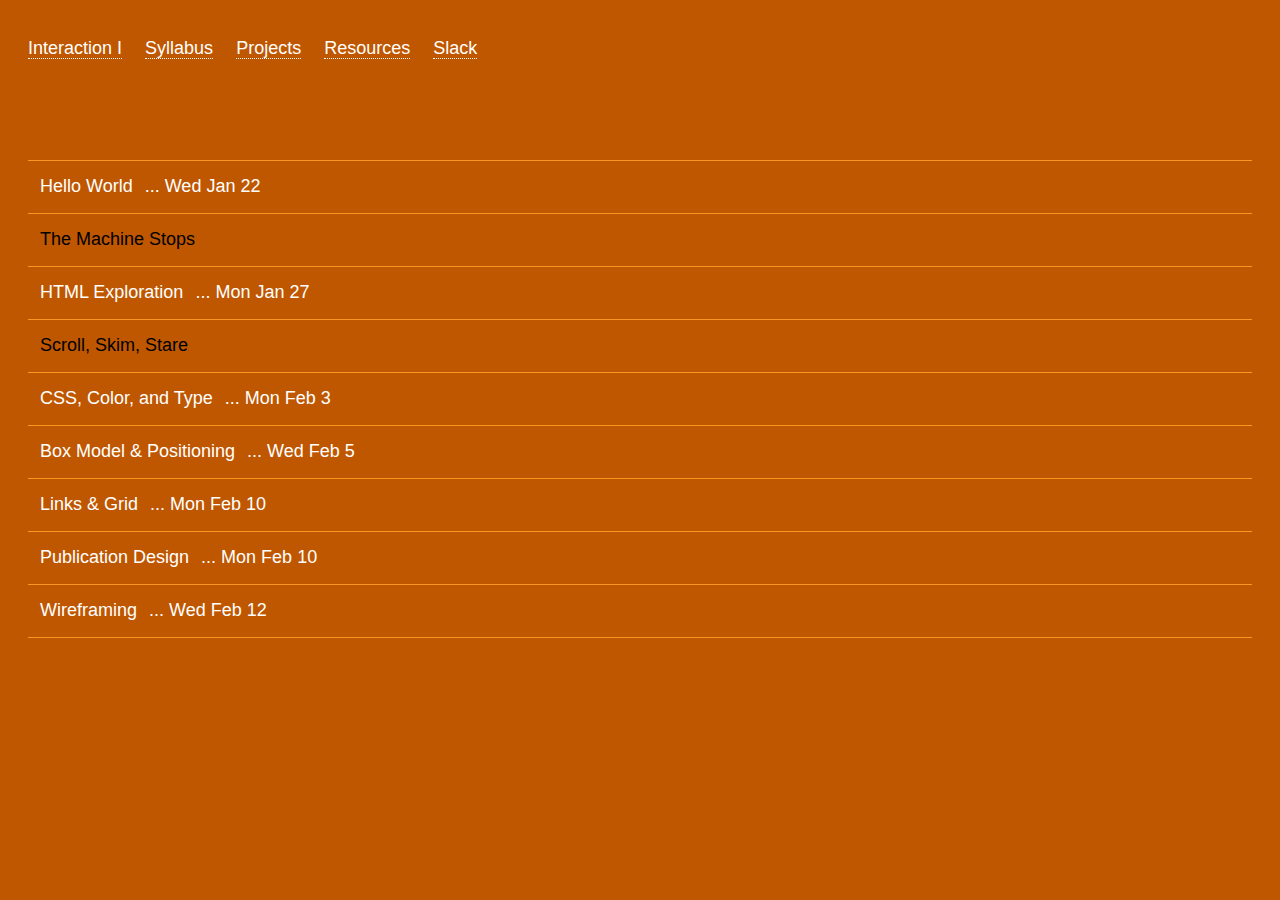
==== project.html @ e5c83b80 "Update project.html" ====
<!DOCTYPE html>
<html lang="en" markdown="1">
<head>

  <meta charset="utf-8" />
  <link rel="shortcut icon" type="image/png" href="/assets/images/favicon.ico">
  <meta name="viewport" content="width=device-width,initial-scale=1.0">

  <title>Interaction 1 | SDCT</title>
  <meta name="description" content="class site for interactive 1, spring 2020">
  <meta name="keywords" content="">

  <link rel="stylesheet" href="css/styles.css">
  <link href="https://fonts.googleapis.com/css?family=Space+Mono" rel="stylesheet">

</head>
<body class="Sunday">
<nav id="top">

  <ul>
    <li><a class="home-link" href="index.html">Interaction I</a></li>
        <li >
              <a href="syllabus.html">Syllabus</a>
          </li>
        <li >
              <a href="project.html">Projects</a>
          </li>
        <li >
              <a href="resources.html">Resources</a>
          </li>
        <li >
              <a href="http://sdctinteraction01.slack.com">Slack</a>
          </li>
  </ul>

</nav>
<div class="container">


        
<ul class="calendar">

<!--ASSIGNMENT 01-->

<li class="calendar-row">
<div class="title">
Hello World<span class="days"> ... Wed Jan 22</span>
</div>
<div class="body">
<h4>Create a Hello World HTML page and upload it to the server.</h4>
<p>Folder&amp;File<br><span class="project-code">exercises/hello/index.html</span></p>
<p>Assigned<br><span class="project-code">Jan 22</span></p>
<p>Due<br><span class="project-code">In Class</span></p>

<ul>
<li><a href="https://code.visualstudio.com/Download" target="_blank">Download Visual Studio Code</a></li>
    <li><a href="https://cyberduck.io/" target="_blank">Download CyberDuck</a></li>
   </ul><br> 

<div class="students">
<ul>

<li class="student"><a target="_blank" href="http://01.walkerteach.me/exercises/hello/index.html">Isabella</a></li>
<li class="student"><a target="_blank" href="http://02.walkerteach.me/exercises/hello/index.html">Alejandra</a></li>
<li class="student"><a target="_blank" href="http://04.walkerteach.me/exercises/hello/index.html">Arabelle</a></li>
<li class="student"><a target="_blank" href="http://05.walkerteach.me/exercises/hello/index.html">Sara</a></li>
<li class="student"><a target="_blank" href="http://06.walkerteach.me/exercises/hello/index.html">Mary</a></li>
<li class="student"><a target="_blank" href="http://07.walkerteach.me/exercises/hello/index.html">Caroline B.</a></li>
<li class="student"><a target="_blank" href="http://08.walkerteach.me/exercises/hello/index.html">Jason</a></li>
<li class="student"><a target="_blank" href="http://09.walkerteach.me/exercises/hello/index.html">Max</a></li>
<li class="student"><a target="_blank" href="http://10.walkerteach.me/exercises/hello/index.html">Zuzanna</a></li>
<li class="student"><a target="_blank" href="http://12.walkerteach.me/exercises/hello/index.html">Meredith</a></li>
<li class="student"><a target="_blank" href="http://13.walkerteach.me/exercises/hello/index.html">Isabel</a></li>
<li class="student"><a target="_blank" href="http://14.walkerteach.me/exercises/hello/index.html">Anna</a></li>
<li class="student"><a target="_blank" href="http://15.walkerteach.me/exercises/hello/index.html">Grace</a></li>
<li class="student"><a target="_blank" href="http://16.walkerteach.me/exercises/hello/index.html">Cassie</a></li>
<li class="student"><a target="_blank" href="http://17.walkerteach.me/exercises/hello/index.html">Jennifer</a></li>
<li class="student"><a target="_blank" href="http://18.walkerteach.me/exercises/hello/index.html">Laura</a></li>
<li class="student"><a target="_blank" href="http://19.walkerteach.me/exercises/hello/index.html">Julia</a></li>
<li class="student"><a target="_blank" href="http://20.walkerteach.me/exercises/hello/index.html">Vanessa</a></li>
<li class="student"><a target="_blank" href="http://21.walkerteach.me/exercises/hello/index.html">Stevie</a></li>
<li class="student"><a target="_blank" href="http://22.walkerteach.me/exercises/hello/index.html">V</a></li>
<li class="student"><a target="_blank" href="http://23.walkerteach.me/exercises/hello/index.html">Claire</a></li>
<li class="student"><a target="_blank" href="http://24.walkerteach.me/exercises/hello/index.html">Ammar</a></li>
<li class="student"><a target="_blank" href="http://25.walkerteach.me/exercises/hello/index.html">Jack</a></li>
<li class="student"><a target="_blank" href="http://26.walkerteach.me/exercises/hello/index.html">Steven</a></li>
<li class="student"><a target="_blank" href="http://27.walkerteach.me/exercises/hello/index.html">Alyssa</a></li>
<li class="student"><a target="_blank" href="http://28.walkerteach.me/exercises/hello/index.html">Olyvia</a></li>
<li class="student"><a target="_blank" href="http://29.walkerteach.me/exercises/hello/index.html">Caroline M.</a></li>
\<li class="student"><a target="_blank" href="http://31.walkerteach.me/exercises/hello/index.html">Katherine</a></li>
<li class="student"><a target="_blank" href="http://32.walkerteach.me/exercises/hello/index.html">Ricardo</a></li>
<li class="student"><a target="_blank" href="http://33.walkerteach.me/exercises/hello/index.html">Parker</a></li>
<li class="student"><a target="_blank" href="http://34.walkerteach.me/exercises/hello/index.html">Ryan</a></li>
<li class="student"><a target="_blank" href="http://35.walkerteach.me/exercises/hello/index.html">Ellen</a></li>
<li class="student"><a target="_blank" href="http://36.walkerteach.me/exercises/hello/index.html">Valeria</a></li>
<li class="student"><a target="_blank" href="http://37.walkerteach.me/exercises/hello/index.html">Emma</a></li>
<li class="student"><a target="_blank" href="http://38.walkerteach.me/exercises/hello/index.html">Elianna</a></li>
<li class="student"><a target="_blank" href="http://39.walkerteach.me/exercises/hello/index.html">Daniel</a></li>
<li class="student"><a target="_blank" href="http://40.walkerteach.me/exercises/hello/index.html">Gia</a></li>
<li class="student"><a target="_blank" href="http://41.walkerteach.me/exercises/hello/index.html">Nicole</a></li>
<li class="student"><a target="_blank" href="http://42.walkerteach.me/exercises/hello/index.html">Sumin</a></li>
<li class="student"><a target="_blank" href="http://43.walkerteach.me/exercises/hello/index.html">Jacob</a></li>
<li class="student"><a target="_blank" href="http://44.walkerteach.me/exercises/hello/index.html">Stephanie</a></li>
<li class="student"><a target="_blank" href="http://45.walkerteach.me/exercises/hello/index.html">Doris</a></li>
<li class="student"><a target="_blank" href="http://46.walkerteach.me/exercises/hello/index.html">Evelyn</a></li>
<li class="student"><a target="_blank" href="http://47.walkerteach.me/exercises/hello/index.html">Natalie</a></li>
<li class="student"><a target="_blank" href="http://48.walkerteach.me/exercises/hello/index.html">Celeste</a></li>
<li class="student"><a target="_blank" href="http://49.walkerteach.me/exercises/hello/index.html">Yixuan</a></li>

</ul>
</div></li></li>


<!--READING-->

<li class="calendar-row">
<div class="title">
<span class="week">The Machine Stops</span>
</div>
<div class="body">
<h4>We will discuss readings during the 1st half of class. You should consider questions that act as prompts for in-class discussion and post them to <a href="http://sdctinteraction01.slack.com" target="_blank">Slack</a> under the appropriate channel. The questions should not be directed to the instructor, instead for your fellow classmates. You must come to class prepared to discuss the texts and your participation will be noted.</h4>
<p>Assigned<br><span class="project-code">Jan 22</span></p>
<p>Due<br><span class="project-code">Jan 27</span></p>

<ul>
<li><a href="http://walkerteach.me/s20interaction01/resources/themachinestops.pdf" target="_blank">
E.M. Forster, The Machine Stops</a></li>
</ul>


<!--ASSIGNMENT 02-->

<li class="calendar-row">
  <div class="title">
  HTML Exploration<span class="days"> ... Mon Jan 27</span>
  </div>
  <div class="body">
    <h4>To expand upon the in-class exercise, you will create a structured HTML document displaying the text from The Machine Stops. Consider the tone and pace of the story as you express it through HTML only. Feel free to utilize any HTML element as well as hyperlinks to communicate your idea.</h4>
    <h4>You only need to copy the first 4 pages of text for this exercise.</h4>
    <p>Folder&amp;File<br><span class="project-code">exercises/htmlmarkup/index.html</span></p>
    <p>Assigned<br><span class="project-code">Jan 27</span></p>
    <p>Due<br><span class="project-code">Feb 3</span></p>
  
  <ul>
  <li><a href="https://www.w3schools.com/html/default.asp" target="_blank">W3 School: HTML</a></li>
  <li><a href="https://brutalistwebsites.com/" target="_blank">Brutalist Websites</a></li>
  <li><a href="https://www.typewolf.com/" target="_blank">Type Wolf</a></li>
      <li><a href="https://www.linedandunlined.com/archive/default-systems-in-graphic-design" target="_blank">Default Design</a></li>
     </ul><br> 
  
  <div class="students">
  <ul>
  
    <li class="student"><a target="_blank" href="http://01.walkerteach.me/exercises/htmlmarkup/index.html">Isabella</a></li>
    <li class="student"><a target="_blank" href="http://02.walkerteach.me/exercises/htmlmarkup/index.html">Alejandra</a></li>
    <li class="student"><a target="_blank" href="http://04.walkerteach.me/exercises/htmlmarkup/index.html">Arabelle</a></li>
    <li class="student"><a target="_blank" href="http://05.walkerteach.me/exercises/htmlmarkup/index.html">Sara</a></li>
    <li class="student"><a target="_blank" href="http://06.walkerteach.me/exercises/htmlmarkup/index.html">Mary</a></li>
    <li class="student"><a target="_blank" href="http://07.walkerteach.me/exercises/htmlmarkup/index.html">Caroline B.</a></li>
    <li class="student"><a target="_blank" href="http://08.walkerteach.me/exercises/htmlmarkup/index.html">Jason</a></li>
    <li class="student"><a target="_blank" href="http://09.walkerteach.me/exercises/htmlmarkup/index.html">Max</a></li>
    <li class="student"><a target="_blank" href="http://10.walkerteach.me/exercises/htmlmarkup/index.html">Zuzanna</a></li>
    <li class="student"><a target="_blank" href="http://12.walkerteach.me/exercises/htmlmarkup/index.html">Meredith</a></li>
    <li class="student"><a target="_blank" href="http://13.walkerteach.me/exercises/htmlmarkup/index.html">Isabel</a></li>
    <li class="student"><a target="_blank" href="http://14.walkerteach.me/exercises/htmlmarkup/index.html">Anna</a></li>
    <li class="student"><a target="_blank" href="http://15.walkerteach.me/exercises/htmlmarkup/index.html">Grace</a></li>
    <li class="student"><a target="_blank" href="http://16.walkerteach.me/exercises/htmlmarkup/index.html">Cassie</a></li>
    <li class="student"><a target="_blank" href="http://17.walkerteach.me/exercises/htmlmarkup/index.html">Jennifer</a></li>
    <li class="student"><a target="_blank" href="http://18.walkerteach.me/exercises/htmlmarkup/index.html">Laura</a></li>
    <li class="student"><a target="_blank" href="http://19.walkerteach.me/exercises/htmlmarkup/index.html">Julia</a></li>
    <li class="student"><a target="_blank" href="http://20.walkerteach.me/exercises/htmlmarkup/index.html">Vanessa</a></li>
    <li class="student"><a target="_blank" href="http://21.walkerteach.me/exercises/htmlmarkup/index.html">Stevie</a></li>
    <li class="student"><a target="_blank" href="http://22.walkerteach.me/exercises/htmlmarkup/index.html">V</a></li>
    <li class="student"><a target="_blank" href="http://23.walkerteach.me/exercises/htmlmarkup/index.html">Claire</a></li>
    <li class="student"><a target="_blank" href="http://24.walkerteach.me/exercises/htmlmarkup/index.html">Ammar</a></li>
    <li class="student"><a target="_blank" href="http://25.walkerteach.me/exercises/htmlmarkup/index.html">Jack</a></li>
    <li class="student"><a target="_blank" href="http://26.walkerteach.me/exercises/htmlmarkup/index.html">Steven</a></li>
    <li class="student"><a target="_blank" href="http://27.walkerteach.me/exercises/htmlmarkup/index.html">Alyssa</a></li>
    <li class="student"><a target="_blank" href="http://28.walkerteach.me/exercises/htmlmarkup/index.html">Olyvia</a></li>
    <li class="student"><a target="_blank" href="http://29.walkerteach.me/exercises/htmlmarkup/index.html">Caroline M.</a></li>
    <li class="student"><a target="_blank" href="http://31.walkerteach.me/exercises/htmlmarkup/index.html">Katherine</a></li>
    <li class="student"><a target="_blank" href="http://32.walkerteach.me/exercises/htmlmarkup/index.html">Ricardo</a></li>
    <li class="student"><a target="_blank" href="http://33.walkerteach.me/exercises/htmlmarkup/index.html">Parker</a></li>
    <li class="student"><a target="_blank" href="http://34.walkerteach.me/exercises/htmlmarkup/index.html">Ryan</a></li>
    <li class="student"><a target="_blank" href="http://35.walkerteach.me/exercises/htmlmarkup/index.html">Ellen</a></li>
    <li class="student"><a target="_blank" href="http://36.walkerteach.me/exercises/htmlmarkup/index.html">Valeria</a></li>
    <li class="student"><a target="_blank" href="http://37.walkerteach.me/exercises/htmlmarkup/index.html">Emma</a></li>
    <li class="student"><a target="_blank" href="http://38.walkerteach.me/exercises/htmlmarkup/index.html">Elianna</a></li>
    <li class="student"><a target="_blank" href="http://39.walkerteach.me/exercises/htmlmarkup/index.html">Daniel</a></li>
    <li class="student"><a target="_blank" href="http://40.walkerteach.me/exercises/htmlmarkup/index.html">Gia</a></li>
    <li class="student"><a target="_blank" href="http://41.walkerteach.me/exercises/htmlmarkup/index.html">Nicole</a></li>
    <li class="student"><a target="_blank" href="http://42.walkerteach.me/exercises/htmlmarkup/index.html">Sumin</a></li>
    <li class="student"><a target="_blank" href="http://43.walkerteach.me/exercises/htmlmarkup/index.html">Jacob</a></li>
    <li class="student"><a target="_blank" href="http://44.walkerteach.me/exercises/htmlmarkup/index.html">Stephanie</a></li>
    <li class="student"><a target="_blank" href="http://45.walkerteach.me/exercises/htmlmarkup/index.html">Doris</a></li>
    <li class="student"><a target="_blank" href="http://46.walkerteach.me/exercises/htmlmarkup/index.html">Evelyn</a></li>
    <li class="student"><a target="_blank" href="http://47.walkerteach.me/exercises/htmlmarkup/index.html">Natalie</a></li>
    <li class="student"><a target="_blank" href="http://48.walkerteach.me/exercises/htmlmarkup/index.html">Celeste</a></li>
    <li class="student"><a target="_blank" href="http://49.walkerteach.me/exercises/htmlmarkup/index.html">Yixuan</a></li>
  
  </ul>
  </div></li></li>

 <!--READING-->

<li class="calendar-row">
  <div class="title">
  <span class="week">Scroll, Skim, Stare</span>
  </div>
  <div class="body">
  <h4>We will discuss readings during the 1st half of class. You should consider questions that act as prompts for in-class discussion and post them to <a href="http://sdctinteraction01.slack.com" target="_blank">Slack</a> under the appropriate channel. The questions should not be directed to the instructor, instead for your fellow classmates. You must come to class prepared to discuss the texts and your participation will be noted.</h4>
  <p>Assigned<br><span class="project-code">Feb 3</span></p>
  <p>Due<br><span class="project-code">Feb 5</span></p>
  
  <ul>
  <li><a href="http://www.thewhitereview.org/feature/scroll-skim-stare/" target="_blank">
  Scroll, Skim, Stare</a></li>
  </ul> 

<!--ASSIGNMENT 02-->

<li class="calendar-row">
  <div class="title">
  CSS, Color, and Type<span class="days"> ... Mon Feb 3</span>
  </div>
  <div class="body">
    <h4>HTML is the structure. CSS is the style.</h4>

    <p>In class, we will build upon the provided html document, linking an external CSS style sheet. In addition, we will discuss type and color on the web.</p>

    <h4><a href="resources/css.zip" target="_blank">Download this for class</a></h4>

    <p>Folder&amp;File<br><span class="project-code">practice/css/index.html</span></p>
    <p>Assigned<br><span class="project-code">Feb 3</span></p>
    <p>Due<br><span class="project-code">Feb 3</span></p>
  
  <ul>
  <li><a href="https://www.w3schools.com/css/" target="_blank">W3 School: CSS</a></li>
  <li><a href="https://www.w3schools.com/css/css3_colors.asp" target="_blank">W3 School: Color</a></li>
  <li><a href="https://htmlcolorcodes.com/" target="_blank">HTML Color Codes</a></li>
  <li><a href="https://fonts.google.com/" target="_blank">Google Fonts</a></li>
  <li><a href="https://ascii.cl/htmlcodes.htm" target="_blank">Character Codes</a></li>
  <li><a href="https://fontawesome.com/icons?d=gallery" target="_blank">Font Awesome</a></li>
  <li><a href="https://necolas.github.io/normalize.css/" target="_blank">Normalize</a></li>
     </ul><br> 
  
  </li>

<!--ASSIGNMENT 03-->

<li class="calendar-row">
  <div class="title">
  Box Model & Positioning<span class="days"> ... Wed Feb 5</span>
  </div>
  <div class="body">
    <h4>In class today, we will discuss different ways to approach positioning containers within CSS.</h4>

    <p>There are several options, and you should learn which one works best for your current needs.</p>

    <p>Folder&amp;File<br><span class="project-code">practice/boxmodel/index.html</span></p>
    <p>Assigned<br><span class="project-code">Feb 5</span></p>
    <p>Due<br><span class="project-code">Feb 5</span></p>
  
  <ul>
  <li><a href="https://www.w3schools.com/css/css_boxmodel.asp" target="_blank">W3 School: Box Model</a></li>
  <li><a href="https://www.w3schools.com/css/css_positioning.asp" target="_blank">W3 School: Positioning</a></li>
  <li><a href="http://learnlayout.com/position.html" target="_blank">Layout Tutorial</a></li>
  <li><a href="https://www.w3schools.com/css/css_float.asp" target="_blank">CSS: Float and Clear</a></li>
  <li><a href="https://www.w3schools.com/css/css3_flexbox.asp" target="_blank">W3 School: Flexbox</a></li>
  <li><a href="https://css-tricks.com/snippets/css/a-guide-to-flexbox/" target="_blank">Flex Box Tutorial</a></li>
  <li><a href="https://css-tricks.com/snippets/css/complete-guide-grid/" target="_blank">Grid Tutorial</a></li>
  <li><a href="https://flexboxfroggy.com/" target="_blank">Flexbox Froggy</a></li>
  <li><a href="http://cssgridgarden.com/" target="_blank">Grid Garden</a></li>
  <li><a href="https://css-tricks.com/quick-whats-the-difference-between-flexbox-and-grid/" target="_blank">Difference Between Flexbox and Grid</a></li>
     </ul><br> 
  
  </li>  

  <!--ASSIGNMENT 04-->

<li class="calendar-row">
  <div class="title">
  Links & Grid<span class="days"> ... Mon Feb 10</span>
  </div>
  <div class="body">
    <h4>In class today, we will continue our discussion of positioning.</p>

    <p>Folder&amp;File<br><span class="project-code">practice/grid/index.html</span></p>
    <p>Assigned<br><span class="project-code">Feb 10</span></p>
    <p>Due<br><span class="project-code">Feb 10</span></p>
  
  <ul>
  <li><a href="https://www.w3schools.com/css/css_link.asp" target="_blank">Styling Links</a></li>
  <li><a href="https://css-tricks.com/quick-whats-the-difference-between-flexbox-and-grid/" target="_blank">Difference Between Flexbox and Grid</a></li>
     </ul><br> 
  
  </li>  

  <!--ASSIGNMENT 05-->

<li class="calendar-row">
  <div class="title">
  Publication Design<span class="days"> ... Mon Feb 10</span>
  </div>
  <div class="body">
    <h4>Building upon code-focused tutorials, you will create a web page(s) for an essay titled <em>Spirit Surfing</em></h4>

    <p>Consider the content, making decisions about layout, structure, pacing, images, color, and typography. Utilize tools within HTML and CSS, such as Grid and Positioning to develop dynamic layouts. Take advantage of inherit functions of the web; display video, playing audo, hyerlinks that take you to completely different spaces, scrolling, etc.</p>

    <p>The essay starts on page 21 of the provided PDF *below*. Do not forget required content such as title, author, and the full-body of text.</p>

    <p>You will be graded on your concept, execution, and code.</p>

    <p>Folder&amp;File<br><span class="project-code">exercises/publication/index.html</span></p>
    <p>Assigned<br><span class="project-code">Feb 10</span></p>
    <p>Due<br><span class="project-code">Feb 24</span></p>
  
  <ul>
  <li><a href="http://walkerteach.me/s20interaction01/resources/Kevin_Bewersdorf_Spirit_Surfing_Link_Editions_2012.pdf" target="_blank">The Essay: Spirit Surfing, pg 21</a></li>
  <li><a href="http://walkerteach.me/s20interaction01/resources/spiritsurfing.txt" target="_blank">Text for Spirit Surfing</a></li>
     </ul><br> 
  
    <div class="students">
    <ul>
    
      <li class="student"><a target="_blank" href="http://01.walkerteach.me/exercises/publication/index.html">Isabella</a></li>
      <li class="student"><a target="_blank" href="http://02.walkerteach.me/exercises/publication/index.html">Alejandra</a></li>
      <li class="student"><a target="_blank" href="http://04.walkerteach.me/exercises/publication/index.html">Arabelle</a></li>
      <li class="student"><a target="_blank" href="http://05.walkerteach.me/exercises/publication/index.html">Sara</a></li>
      <li class="student"><a target="_blank" href="http://06.walkerteach.me/exercises/publication/index.html">Mary</a></li>
      <li class="student"><a target="_blank" href="http://07.walkerteach.me/exercises/publication/index.html">Caroline B.</a></li>
      <li class="student"><a target="_blank" href="http://08.walkerteach.me/exercises/publication/index.html">Jason</a></li>
      <li class="student"><a target="_blank" href="http://09.walkerteach.me/exercises/publication/index.html">Max</a></li>
      <li class="student"><a target="_blank" href="http://10.walkerteach.me/exercises/publication/index.html">Zuzanna</a></li>
      <li class="student"><a target="_blank" href="http://12.walkerteach.me/exercises/publication/index.html">Meredith</a></li>
      <li class="student"><a target="_blank" href="http://13.walkerteach.me/exercises/publication/index.html">Isabel</a></li>
      <li class="student"><a target="_blank" href="http://14.walkerteach.me/exercises/publication/index.html">Anna</a></li>
      <li class="student"><a target="_blank" href="http://15.walkerteach.me/exercises/publication/index.html">Grace</a></li>
      <li class="student"><a target="_blank" href="http://16.walkerteach.me/exercises/publication/index.html">Cassie</a></li>
      <li class="student"><a target="_blank" href="http://17.walkerteach.me/exercises/publication/index.html">Jennifer</a></li>
      <li class="student"><a target="_blank" href="http://18.walkerteach.me/exercises/publication/index.html">Laura</a></li>
      <li class="student"><a target="_blank" href="http://19.walkerteach.me/exercises/publication/index.html">Julia</a></li>
      <li class="student"><a target="_blank" href="http://20.walkerteach.me/exercises/publication/index.html">Vanessa</a></li>
      <li class="student"><a target="_blank" href="http://21.walkerteach.me/exercises/publication/index.html">Stevie</a></li>
      <li class="student"><a target="_blank" href="http://22.walkerteach.me/exercises/publication/index.html">V</a></li>
      <li class="student"><a target="_blank" href="http://23.walkerteach.me/exercises/publication/index.html">Claire</a></li>
      <li class="student"><a target="_blank" href="http://24.walkerteach.me/exercises/publication/index.html">Ammar</a></li>
      <li class="student"><a target="_blank" href="http://25.walkerteach.me/exercises/publication/index.html">Jack</a></li>
      <li class="student"><a target="_blank" href="http://26.walkerteach.me/exercises/publication/index.html">Steven</a></li>
      <li class="student"><a target="_blank" href="http://27.walkerteach.me/exercises/publication/index.html">Alyssa</a></li>
      <li class="student"><a target="_blank" href="http://28.walkerteach.me/exercises/publication/index.html">Olyvia</a></li>
      <li class="student"><a target="_blank" href="http://29.walkerteach.me/exercises/publication/index.html">Caroline M.</a></li>
      <li class="student"><a target="_blank" href="http://31.walkerteach.me/exercises/publication/index.html">Katherine</a></li>
      <li class="student"><a target="_blank" href="http://32.walkerteach.me/exercises/publication/index.html">Ricardo</a></li>
      <li class="student"><a target="_blank" href="http://33.walkerteach.me/exercises/publication/index.html">Parker</a></li>
      <li class="student"><a target="_blank" href="http://34.walkerteach.me/exercises/publication/index.html">Ryan</a></li>
      <li class="student"><a target="_blank" href="http://35.walkerteach.me/exercises/publication/index.html">Ellen</a></li>
      <li class="student"><a target="_blank" href="http://36.walkerteach.me/exercises/publication/index.html">Valeria</a></li>
      <li class="student"><a target="_blank" href="http://37.walkerteach.me/exercises/publication/index.html">Emma</a></li>
      <li class="student"><a target="_blank" href="http://38.walkerteach.me/exercises/publication/index.html">Elianna</a></li>
      <li class="student"><a target="_blank" href="http://39.walkerteach.me/exercises/publication/index.html">Daniel</a></li>
      <li class="student"><a target="_blank" href="http://40.walkerteach.me/exercises/publication/index.html">Gia</a></li>
      <li class="student"><a target="_blank" href="http://41.walkerteach.me/exercises/publication/index.html">Nicole</a></li>
      <li class="student"><a target="_blank" href="http://42.walkerteach.me/exercises/publication/index.html">Sumin</a></li>
      <li class="student"><a target="_blank" href="http://43.walkerteach.me/exercises/publication/index.html">Jacob</a></li>
      <li class="student"><a target="_blank" href="http://44.walkerteach.me/exercises/publication/index.html">Stephanie</a></li>
      <li class="student"><a target="_blank" href="http://45.walkerteach.me/exercises/publication/index.html">Doris</a></li>
      <li class="student"><a target="_blank" href="http://46.walkerteach.me/exercises/publication/index.html">Evelyn</a></li>
      <li class="student"><a target="_blank" href="http://47.walkerteach.me/exercises/publication/index.html">Natalie</a></li>
      <li class="student"><a target="_blank" href="http://48.walkerteach.me/exercises/publication/index.html">Celeste</a></li>
      <li class="student"><a target="_blank" href="http://49.walkerteach.me/exercises/publication/index.html">Yixuan</a></li>
    
    </ul>
    </div></li></li>

 <!--ASSIGNMENT 04-->

 <li class="calendar-row">
  <div class="title">
  Wireframing<span class="days"> ... Wed Feb 12</span>
  </div>
  <div class="body">
    <h4>In class today, we will discuss wireframing. Below are some resources to learn more, as well as a number of websites to serve as inspiraton for your ongoing project.</h4>

    <p><a href="https://www.figma.com/">FIGMA</a></p>
    <p><a href="https://www.invisionapp.com/">Invision</a></p>
    <p><a href="https://www.sketch.com/">Sketch</a></p>

    <p>Assigned<br><span class="project-code">Feb 12</span></p>
    <p>Due<br><span class="project-code">In Class</span></p>
  
  <ul>
    <li><a href="https://www.invisionapp.com/inside-design/common-ux-misconceptions/" target="_blank">Common UX Misconceptions</a></li>
    <li><a href="https://www.invisionapp.com/inside-design/how-to-wireframe/" target="_blank">How to Wireframe</a></li>
    <li><a href="http://fraukeschnoor.de/" target="_blank">Frauke Schnoor</a></li>
  <li><a href="https://amazondating.co/" target="_blank">Amazon Dating</a></li>
  <li><a href="https://www.fromanchovy.com/" target="_blank">From Anchovy</a></li>
  <li><a href="http://fraukeschnoor.de/" target="_blank">Frauke Schnoor</a></li>
  <li><a href="http://sasha-ng.com/" target="_blank">Sascha Ng</a></li>
  <li><a href="https://nickytes.la/" target="_blank">Nicky Tes</a></li>
  <li><a href="https://www.sternberg-press.com/" target="_blank">Sternberg Press</a></li>
  <li><a href="https://haegeman-temmerman.be/" target="_blank">Haegeman Temmerman</a></li>
  <li><a href="https://www.anguschiang.com/" target="_blank">Angus Chiang</a></li>
  <li><a href="https://n-o-o-n.co.uk/" target="_blank">Noon Magazine</a></li>
  <li><a href="http://garret.fi/" target="_blank">Garrett Publications</a></li>
  <li><a href="http://gregroque.com/#/home" target="_blank">Greg Roque</a></li>
  <li><a href="https://readyjudy.com/" target="_blank">Ready Judy</a></li>
  <li><a href="https://besthorrorscenes.com/" target="_blank">Best Horror Scenes</a></li>
  <li><a href="https://lookbook.wtf/" target="_blank">Look Book</a></li>
  <li><a href="http://www.glumagazine.com/" target="_blank">Glu Magazine</a></li>
  <li><a href="https://robindeniro.com/" target="_blank">Robin DeNiro</a></li>
  <li><a href="http://yhsong.com/" target="_blank">Yehwan Song</a></li>





     </ul><br> 
  
  </li>      

</div>
<script src="https://ajax.googleapis.com/ajax/libs/jquery/2.1.3/jquery.min.js"></script><script src="js/bouncer.js"></script><script src="http://www.walkerteach.me/s19interaction01/js/script.js"></script>
</body>
</html>
---- css/styles.css ----
/* BASE
--------------------------------------------------------- */

/* fonts */

@font-face {
    font-family: 'Dia';
    src:url("../fonts/DiaRegular.woff");
    font-style: normal;
    font-weight: normal;
}


html, body {
  height: 100%;
}

body {
  margin: 0;
  background: #fff;
  font-family: 'Dia', Helvetica, Arial, Sans-Serif;
  font-size: 18px;
  line-height: 1.4;
}

body.Sunday, body.Sunday .item {
  background: #bf5700;
  color: #fff;
}

body.Sunday a {
  color: #fff;
  border-bottom: 1px dotted #fff;
}

h1, h2, h3, h4, h5, h6 {
  font-size: 1em;
  font-weight: normal;
}

a {
  text-decoration: none;
  color: #f8971f;
  color: #000;
  border-bottom: 1px dotted #000;

}

a:hover {
  color: #f8971f;
  border: none;
}

body.Sunday a:hover {
  color: #f8971f;
  border-bottom: none;
}

ul {
  padding: 0;
  margin: 0;
  list-style-type: none;
}

ol {
  padding: 0;
  padding-left: 1.25em;
}

img {
  max-width: 100%;
}

figure {
  margin: 0;
  margin-bottom: 2em;
}

section {
  margin-bottom: 2em;
}

.centered {
  text-align: center;
}

.underline {
  text-decoration: underline;
}

.clearer {
  float: none !important;
  clear: both;
}


/* OVERALL CONTAINERS AND COLUMNS
--------------------------------------------------------- */


.container {
  margin: 28px;
  overflow: auto;
}

.container a,
footer a {
  /*text-decoration: underline;*/
}

.container a:hover,
footer a:hover {
    text-decoration: none;
}

.columns {
  margin-top: 2em;
}

.column {
  display: inline-block;
  vertical-align: top;
}

.columns-1 .column {
  width: 100%;
}

.columns-2 .column {
  width: 50%;
}

.columns-3 .column {
  width: 33.33%;
}

.columns-4 .column {
  width: 25%;
}

.columns-5 .column {
  width: 20%;
}


/* TYPOGRAPHY
--------------------------------------------------------- */

.regular,
.caption, figcaption,
.text .notes,
.text blockquote,
.document,
#footnotes,
.sign-off {

}

.large,
.text {
  font-size: 26px;
  line-height: 1.4;
}

code,
nav,
.library,
.blog-row,
.blog-date,
.metadata,
ul.calendar .title,
footer .source,
#meta-bar,
.project-code,
.projects-start-end,
.sections-index {
  -webkit-font-smoothing: antialiased;
}

a.button {
  background: white;
  border-bottom: 1px solid white;
  /*padding: 16px 20px;*/
  display: inline-block;
  margin: 0.5em 0;
}

a.button:hover {
  background: white;
  border-bottom: 1px solid white;
}

.document ul li {
  list-style-type: disc;
  list-style-position: inside;
  text-indent: -1.4em;
  padding-left: 1em;
}



/* NAVIGATION
--------------------------------------------------------- */

nav {
  text-align: left;
  height: 80px;
  display: flex;
  align-items: left;
  justify-content: left;
  position: relative;
  padding-left: 25px;
}

nav li {
  display: inline-block;
  list-style-type: none;
  list-style-position: outside;
  margin-right: 12px;
  padding: 36px 3px;
  text-indent: 0;
}

nav a {
  text-decoration: none;
  color: #000;
}


nav li:hover a{
  color: #f8971f;
}

nav li.current a,
nav li.current:hover a{
  color: #f8971f;
  cursor: pointer;
  border: none;
}


.Sunday nav li.current a,
.Sunday nav li.current:hover a{
  color: #f8971f;
  cursor: pointer;
  border: none;
}

nav .home-link {
  /*display: block; */
}

nav .info-link {
  position: absolute;
  right: 16px;
  top: 20px;
  height: 12px;
  width: 12px;
  background: url('../images/info.svg') no-repeat;
  background-size: 12px 12px;
}



/* HOME
--------------------------------------------------------- */

.home .container {
}

#greeting.document {
  font-size: 26px;
  line-height: 1.2em;
  width: 100%;
  max-width: 100%;
  overflow: auto;
}

#greeting p{
  width: 320px;
  float: left;
  margin-right: 50px;
}



/* TEXTS DIRECTORY
--------------------------------------------------------- */

.library-row,
.blog-row {
  width: 100%;
  border-top: 1px solid #000;
  padding: 16px 12px 16px;
  white-space: nowrap;
  overflow: hidden;
}

a.library-item,
a.blog-post {
  border-bottom: none;
  color: #000;
  cursor: pointer;
  display: block;
  position: relative;
  text-indent: 16px;
  padding: 16px 0 16px;
  margin: -16px 0 -16px;
  transition: .1s background ease-out;
  -webkit-transition: .1s background ease-out;
  -moz-transition: .1s background ease-out;
  -o-transition: .1s background ease-out;
}

.library-row .class-item h2 {
  text-transform: uppercase;
}

.library-item h2,
.blog-post h2 {
  display: inline;
}

.library-item .year,
.blog-post .date {
  position: absolute;
  right: 32px;
  top: 16px;
}

.library-row:first-child,
.blog-row:first-child {
  border-top: 0;
}

.library-row:last-child,
.blog-row:last-child {
  border-bottom: 1px solid #000;
}

.metadata p {
  margin: 0;
}

.metadata .space {
  width: 100%;
  height: 1em;
}

.metadata {
  margin-bottom: 56px;
}

sup.footnote {
}

#footnotes {
  margin-top: 56px;
  max-width: 640px;
}

#footnotes li {
  margin-bottom: 1em;
}

.footnotereverse a,
.footnotereverse a:hover {
  background: none;
}

/* INDIVIDUAL TEXT
--------------------------------------------------------- */

a.top-link {
  display: block;
  position: relative;
  height: 52px;
  border-bottom: 1px solid black;
  line-height: 52px;
  padding-left: 28px;
  transition: .1s background ease-out;
  -webkit-transition: .1s background ease-out;
  -moz-transition: .1s background ease-out;
  -o-transition: .1s background ease-out;
}

figure {
  margin-bottom: 1em;
}

figure.right {
  float: right;
  margin-left: 1em;
}

figure.left {
  float: left;
  margin-right: 1em;
}

figure.small {
  max-width: 250px;
}

figure.medium {
  max-width: 400px;
}

figure.large {
  max-width: 700px;
}

.blog-post h1 {
  display: inline-block;
  margin-top: 0;
}

.text h1,
.text h2,
.text h3,
.text h4,
.text h5,
.text h6 {
  /*font-weight: bold;*/
}

.text .notes,
.text blockquote {
  max-width: 640px;
}

.metadata h1 {
  margin: 0;
}

.metadata .selected-image {
  max-width: 175px;
  margin-bottom: 1em;
}


/* INDIVIDUAL DOCUMENT
--------------------------------------------------------- */

.document {
  max-width: 740px;
  margin: 2em 0px;
}

.document h2,
.document h3,
.document h4,
.document h5,
.document h6 {
  /*font-weight: bold;*/
  margin-top: 2.5em;
  text-transform: uppercase;
}

.document ul li {
  list-style-type: circle;
  list-style: inside;
}

.document .metadata {
  margin-top: 56px;
}

#meta-bar {
  display: none;
}

#meta-bar .inside {
  padding: 17px 25px;
  width: calc(100% - 50px);
  text-align: left;
}

#meta-bar hr {
  margin: 112px 0 0;
}

#meta-bar.bottom {
  position: absolute;
  left: 0;
  right: 0;
  bottom: 0;
}

#meta-bar .back-to-top {
  display: none;
  padding: 17px;
  position: absolute;
  right: 10px;
}

.document h2:first-child {
  margin-top: 0;
}

.document hr {
  border: 0;
  border-top: 1px solid #000;
  margin: 84px 0;
}

/* PROJECTS
--------------------------------------------------------- */

/*.document ul.projects {
  margin: 2em 0;
}*/

.document ul.projects li {
  list-style-type: none;
}

.document-side {
  position: absolute;
}


/* CALENDAR
--------------------------------------------------------- */

ul.calendar {
  border-top: 1px solid #f8971f;
  margin-top: 52px;
}

ul.calendar li.calendar-row {
  border-bottom: 1px solid #f8971f;
}

.Sunday ul.calendar {
  border-top: 1px solid #f8971f;
  margin-top: 52px;
}

.Sunday ul.calendar li.calendar-row {
  border-bottom: 1px solid #f8971f;
}

.document ul.calendar li.calendar-row {
  list-style-type: none;
}

ul.calendar .title {
  text-indent: 12px;
  height: 52px;
  width: 100%;
  display: flex;
  align-items: center;
  position: relative;
  cursor: pointer;
  transition: .1s background ease-out;
  -webkit-transition: .1s background ease-out;
  -moz-transition: .1s background ease-out;
  -o-transition: .1s background ease-out;
}

ul.calendar .body {
  border-top: 1px dashed #f8971f;
  display: none;
  margin-bottom: 52px;
  padding-top: 19px;
  padding-left: 36px;
}

.projects-start-end {
  position: absolute;
  width: 100px;
  right: -110px;
  top: 12px;
  text-indent: 0px;
}

.current-week {
  position: absolute;
  width: 80px;
  height: 54px;
  left: -75px;
  display: flex;
  align-items: center;
  justify-content: flex-end;
}

.week {
  color: black;
}

figure.reading {
  margin-bottom: -0.75em;
}

.reading img {
  max-width: 175px;
}

ul.calendar figure {
  margin: 1em 0;
}

.students ul {
  list-style: none;
  width: 50%;
}

.students ul li.student {
  display: inline-block;
}

.students ul li.student a {
  color: white;
  text-decoration: none;
  list-style-type: none;
  border: 1px solid #f8971f;
  display: block;
  padding: 5%;
  margin: 0 1.25rem .5rem 0;
  width: 7rem;
}

.students ul li.student a:hover {
  color: #f8971f;
  background: white;
  border: 1px solid #f8971f;
}


/* FREEFORM
--------------------------------------------------------- */

footer {
  margin: 28px;
}

footer .source {
  display: none;
  margin-top: 56px;
}


/* WORKSHOP and SPECIAL HOMEPAGE THINGS
--------------------------------------------------------- */

#naming-workshop {
   width: 60px;
   height: 82px;
   position: fixed;
   left: 33%;
   bottom: 8%;
   z-index: 7;
   border: 1px solid #000;
   -webkit-border-radius: 63px 63px 63px 63px / 108px 108px 72px 72px;
   border-radius:         50%  50%  50%  50%  / 60%   60%   40%  40%;
   background: #BEC6C9;
   transition: .5s background ease-out;
  -webkit-transition: .5s background ease-out;
  -moz-transition: .5s background ease-out;
  -o-transition: .5s background ease-out;
}

#naming-workshop:hover {
  background: #fff;
}

#coding-from-life {
  width: 80px;
  height: 80px;
  position: fixed;
  top: 80px;
  right: 25px;
  z-index: 7;
  border: 1px solid #000;
  background: #BEC6C9;
  transition: .5s background ease-out;
  -webkit-transition: .5s background ease-out;
  -moz-transition: .5s background ease-out;
  -o-transition: .5s background ease-out;
}

#coding-from-life:before {
  border-left: 1px solid black;
  height: 80px;
  left: 50%;
  position:absolute;
  content:'';
}

#coding-from-life:after {
  border-top: 1px solid black;
  width: 80px;
  top: 50%;
  position:absolute;
  content:'';
}

#coding-from-life:hover {
  background: #fff;
}

/* SHUFFLE
--------------------------------------------------------- */

a.shuffle,
a.shuffle:hover {
  background: none;
}


/* SECTIONS
--------------------------------------------------------- */

.sections-index {
  position: fixed;
  background: yellow;
  top: 88px;
  left: 20px;
}

.sections-index a,
.sections-index a:hover {
  display: block;
  background: none;
}

.section {
  margin-top: 4em;
}

.paper {
  background: white;
  padding: 60px;
  margin: 1em -60px;
}

header.paper-header {
  font-size: 1em;
  margin-top: -85px;
  margin-bottom: 85px;
  font-style: italic;
}


/* BLOG
--------------------------------------------------------- */

.blog-date {
  float: left;
  width: 200px;
  height: 200px;
  background: url('../images/no-symbol.gif') no-repeat;
  background-size: 100% 100%;
  box-sizing: border-box;
  display: flex;
  align-items: center;
  justify-content: center;
  text-align: center;
  margin-right: 28px;
  margin-bottom: 28px;
}

.blog-post.text h1 {
  font-weight: bold;
}

small {
  font-size: 12px;
  line-height: 1.4 !important;
  display: block;
}

/* MEDIA QUERIES
--------------------------------------------------------- */

@media screen and (max-width: 880px) {

  .projects-start-end { display: none; }

}

@media screen and (max-width: 810px) {

  .document-side { display: none; }

}

@media screen and (max-width: 540px) {

  body {
    font-size: 14px;
  }

  nav {
    display: block;
    height: auto;
    padding: 12px 30px;
  }

  nav li {
    display: block;
    width: 100%;
    padding: 4px 0;
  }

  nav li:hover {
  }

  nav li.current {
    cursor: pointer;
    color: red;
  }

  .Sunday li.current {
    color: #ffde00;
  }

  nav .info-link{
    position: static;
    display: block;
    margin: 8px auto;
  }

  .library-row .year {
    display: none;
  }

  .large,
  .text {
    font-size: 19px;
    line-height: 1.2;
  }

  #meta-bar .back-to-top {
    text-align: center;
    width: 100%;
    padding: 17px 0;
  }

  #meta-bar .inside {
    display: none;
  }

  ul.calendar .title, .document ul.calendar li.calendar-row {
    text-indent: 0px;
    text-indent: 0em;
    padding-left: 0em;
  }

  #greeting.document {
    font-size: 24px;
    line-height: 1.2em;
    overflow: auto;
  }

  #greeting p{
    max-width: 100%;
    float: none;
    margin-right: 0px;
  }

}
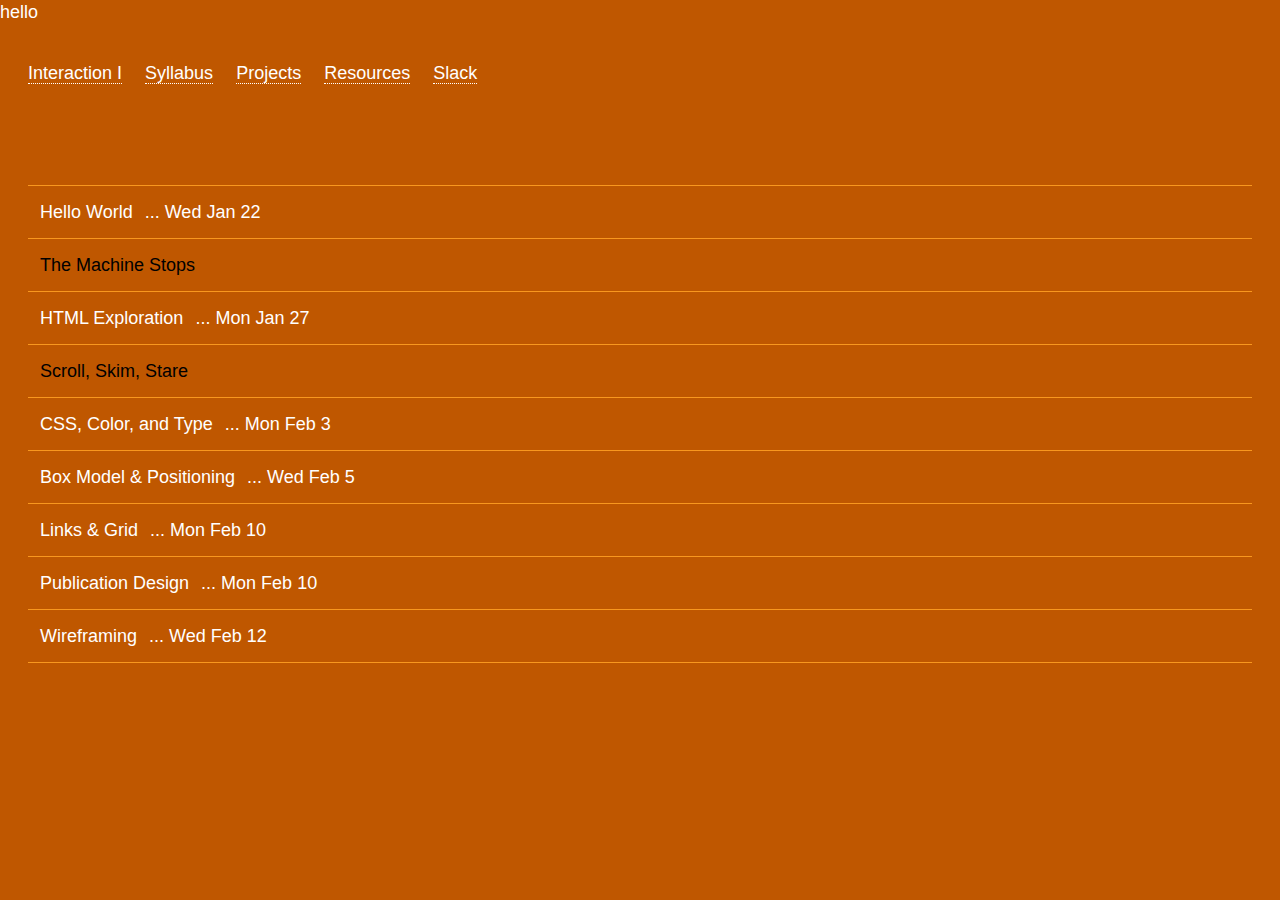
==== commit d9150b4d: "testing" ====
--- a/project.html
+++ b/project.html
@@ -16,6 +16,7 @@
 
 </head>
 <body class="Sunday">
+  hello
 <nav id="top">
 
   <ul>
@@ -421,6 +422,6 @@
   </li>      
 
 </div>
-<script src="https://ajax.googleapis.com/ajax/libs/jquery/2.1.3/jquery.min.js"></script><script src="js/bouncer.js"></script><script src="http://www.walkerteach.me/s19interaction01/js/script.js"></script>
+<script src="https://ajax.googleapis.com/ajax/libs/jquery/2.1.3/jquery.min.js"></script><script src="js/bouncer.js"></script><script src="js/script.js"></script>
 </body>
 </html>
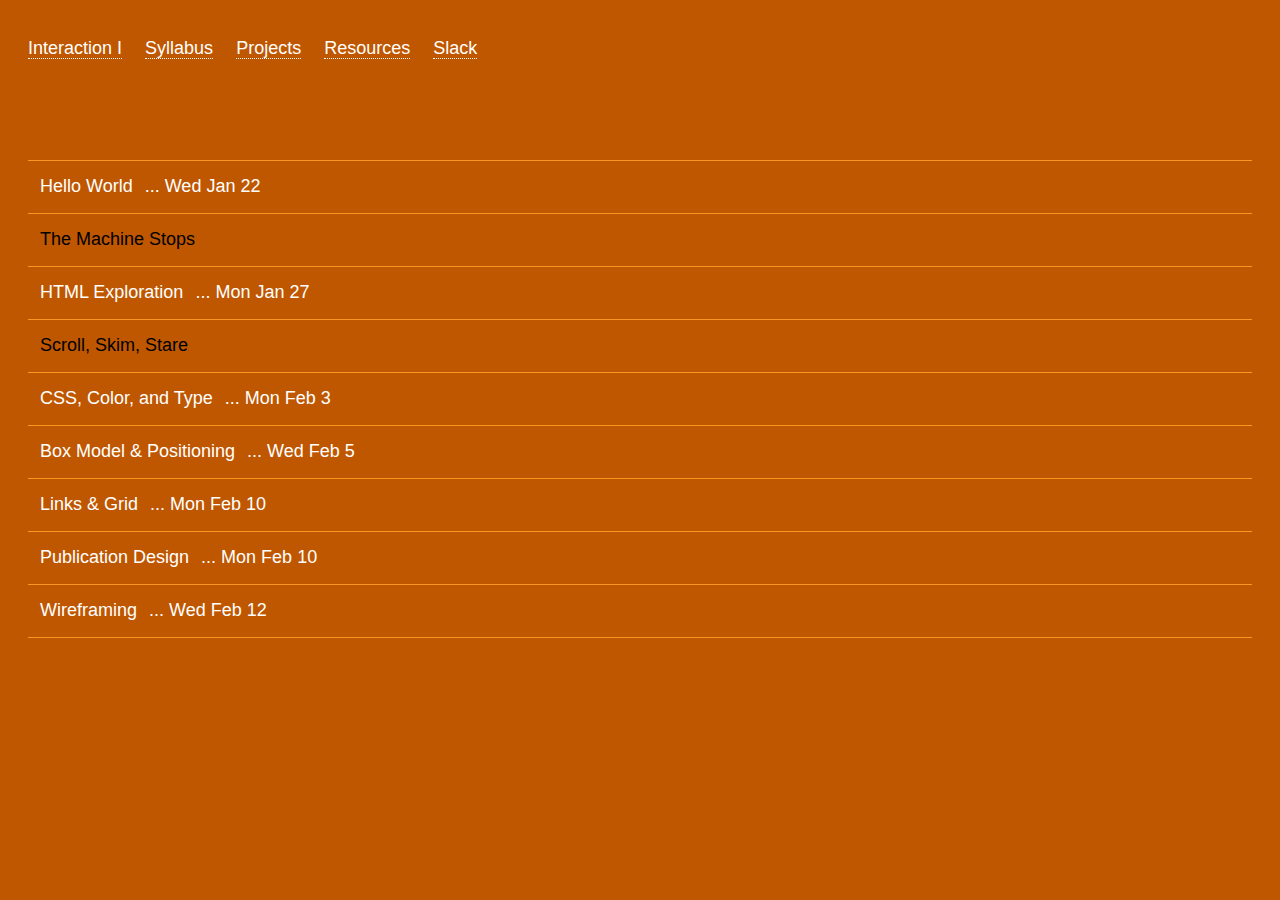
==== commit 4da72b22: "fix testing" ====
--- a/project.html
+++ b/project.html
@@ -16,7 +16,6 @@
 
 </head>
 <body class="Sunday">
-  hello
 <nav id="top">
 
   <ul>
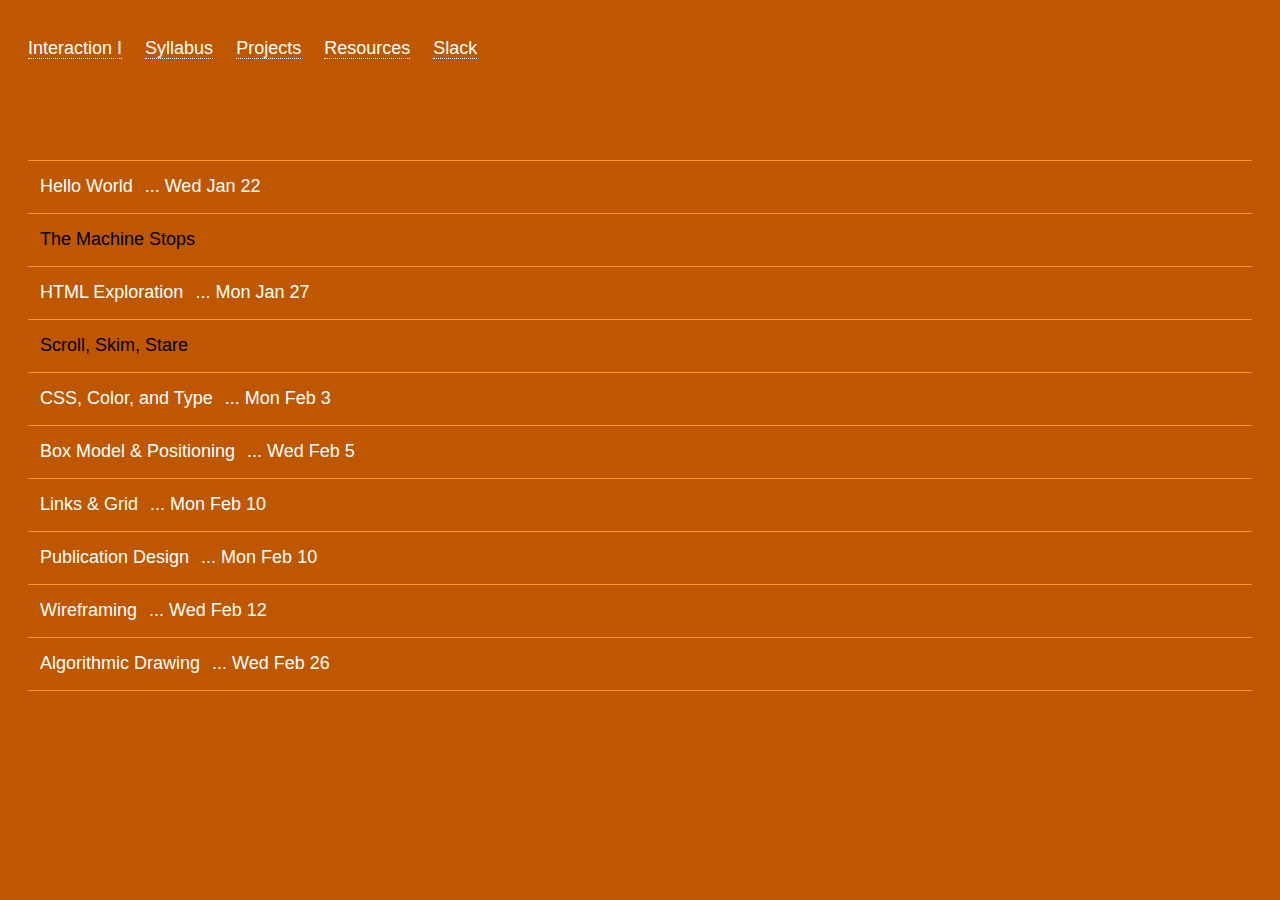
==== commit 97a66270: "add p5js drawing assignment" ====
--- a/project.html
+++ b/project.html
@@ -373,7 +373,6 @@
     
     </ul>
     </div></li></li>
-
  <!--ASSIGNMENT 04-->
 
  <li class="calendar-row">
@@ -420,6 +419,78 @@
   
   </li>      
 
+
+  <!--ASSIGNMENT 06-->
+
+<li class="calendar-row">
+  <div class="title">
+  Algorithmic Drawing<span class="days"> ... Wed Feb 26</span>
+  </div>
+  <div class="body">
+    <p>Use the shape and color functions in p5.js to draw a portrait of someone, or a still life.</p>
+
+    <p>Folder&amp;File<br><span class="project-code">exercises/drawing/index.html</span></p>
+    <p>Assigned<br><span class="project-code">Feb 26</span></p>
+    <p>Due<br><span class="project-code">Mar 4</span></p>
+  
+  <ul>
+  <li><a href="https://p5js.org/reference/#group-Shape" target="_blank">p5.js Shape Functions</a></li>
+  <li><a href="https://p5js.org/reference/#group-Color" target="_blank">p5.js Color Functions</a></li>
+  <li><a href="https://www.youtube.com/playlist?list=PLRqwX-V7Uu6Zy51Q-x9tMWIv9cueOFTFA" target="_blank">Video tutorials (watch the Introduction and Drawing sections)</a></li>
+     </ul><br> 
+  
+    <div class="students">
+    <ul>
+    
+      <li class="student"><a target="_blank" href="http://01.walkerteach.me/exercises/drawing/index.html">Isabella</a></li>
+      <li class="student"><a target="_blank" href="http://02.walkerteach.me/exercises/drawing/index.html">Alejandra</a></li>
+      <li class="student"><a target="_blank" href="http://04.walkerteach.me/exercises/drawing/index.html">Arabelle</a></li>
+      <li class="student"><a target="_blank" href="http://05.walkerteach.me/exercises/drawing/index.html">Sara</a></li>
+      <li class="student"><a target="_blank" href="http://06.walkerteach.me/exercises/drawing/index.html">Mary</a></li>
+      <li class="student"><a target="_blank" href="http://07.walkerteach.me/exercises/drawing/index.html">Caroline B.</a></li>
+      <li class="student"><a target="_blank" href="http://08.walkerteach.me/exercises/drawing/index.html">Jason</a></li>
+      <li class="student"><a target="_blank" href="http://09.walkerteach.me/exercises/drawing/index.html">Max</a></li>
+      <li class="student"><a target="_blank" href="http://10.walkerteach.me/exercises/drawing/index.html">Zuzanna</a></li>
+      <li class="student"><a target="_blank" href="http://12.walkerteach.me/exercises/drawing/index.html">Meredith</a></li>
+      <li class="student"><a target="_blank" href="http://13.walkerteach.me/exercises/drawing/index.html">Isabel</a></li>
+      <li class="student"><a target="_blank" href="http://14.walkerteach.me/exercises/drawing/index.html">Anna</a></li>
+      <li class="student"><a target="_blank" href="http://15.walkerteach.me/exercises/drawing/index.html">Grace</a></li>
+      <li class="student"><a target="_blank" href="http://16.walkerteach.me/exercises/drawing/index.html">Cassie</a></li>
+      <li class="student"><a target="_blank" href="http://17.walkerteach.me/exercises/drawing/index.html">Jennifer</a></li>
+      <li class="student"><a target="_blank" href="http://18.walkerteach.me/exercises/drawing/index.html">Laura</a></li>
+      <li class="student"><a target="_blank" href="http://19.walkerteach.me/exercises/drawing/index.html">Julia</a></li>
+      <li class="student"><a target="_blank" href="http://20.walkerteach.me/exercises/drawing/index.html">Vanessa</a></li>
+      <li class="student"><a target="_blank" href="http://21.walkerteach.me/exercises/drawing/index.html">Stevie</a></li>
+      <li class="student"><a target="_blank" href="http://22.walkerteach.me/exercises/drawing/index.html">V</a></li>
+      <li class="student"><a target="_blank" href="http://23.walkerteach.me/exercises/drawing/index.html">Claire</a></li>
+      <li class="student"><a target="_blank" href="http://24.walkerteach.me/exercises/drawing/index.html">Ammar</a></li>
+      <li class="student"><a target="_blank" href="http://25.walkerteach.me/exercises/drawing/index.html">Jack</a></li>
+      <li class="student"><a target="_blank" href="http://26.walkerteach.me/exercises/drawing/index.html">Steven</a></li>
+      <li class="student"><a target="_blank" href="http://27.walkerteach.me/exercises/drawing/index.html">Alyssa</a></li>
+      <li class="student"><a target="_blank" href="http://28.walkerteach.me/exercises/drawing/index.html">Olyvia</a></li>
+      <li class="student"><a target="_blank" href="http://29.walkerteach.me/exercises/drawing/index.html">Caroline M.</a></li>
+      <li class="student"><a target="_blank" href="http://31.walkerteach.me/exercises/drawing/index.html">Katherine</a></li>
+      <li class="student"><a target="_blank" href="http://32.walkerteach.me/exercises/drawing/index.html">Ricardo</a></li>
+      <li class="student"><a target="_blank" href="http://33.walkerteach.me/exercises/drawing/index.html">Parker</a></li>
+      <li class="student"><a target="_blank" href="http://34.walkerteach.me/exercises/drawing/index.html">Ryan</a></li>
+      <li class="student"><a target="_blank" href="http://35.walkerteach.me/exercises/drawing/index.html">Ellen</a></li>
+      <li class="student"><a target="_blank" href="http://36.walkerteach.me/exercises/drawing/index.html">Valeria</a></li>
+      <li class="student"><a target="_blank" href="http://37.walkerteach.me/exercises/drawing/index.html">Emma</a></li>
+      <li class="student"><a target="_blank" href="http://38.walkerteach.me/exercises/drawing/index.html">Elianna</a></li>
+      <li class="student"><a target="_blank" href="http://39.walkerteach.me/exercises/drawing/index.html">Daniel</a></li>
+      <li class="student"><a target="_blank" href="http://40.walkerteach.me/exercises/drawing/index.html">Gia</a></li>
+      <li class="student"><a target="_blank" href="http://41.walkerteach.me/exercises/drawing/index.html">Nicole</a></li>
+      <li class="student"><a target="_blank" href="http://42.walkerteach.me/exercises/drawing/index.html">Sumin</a></li>
+      <li class="student"><a target="_blank" href="http://43.walkerteach.me/exercises/drawing/index.html">Jacob</a></li>
+      <li class="student"><a target="_blank" href="http://44.walkerteach.me/exercises/drawing/index.html">Stephanie</a></li>
+      <li class="student"><a target="_blank" href="http://45.walkerteach.me/exercises/drawing/index.html">Doris</a></li>
+      <li class="student"><a target="_blank" href="http://46.walkerteach.me/exercises/drawing/index.html">Evelyn</a></li>
+      <li class="student"><a target="_blank" href="http://47.walkerteach.me/exercises/drawing/index.html">Natalie</a></li>
+      <li class="student"><a target="_blank" href="http://48.walkerteach.me/exercises/drawing/index.html">Celeste</a></li>
+      <li class="student"><a target="_blank" href="http://49.walkerteach.me/exercises/drawing/index.html">Yixuan</a></li>
+    
+    </ul>
+    </div></li></li>
 </div>
 <script src="https://ajax.googleapis.com/ajax/libs/jquery/2.1.3/jquery.min.js"></script><script src="js/bouncer.js"></script><script src="js/script.js"></script>
 </body>
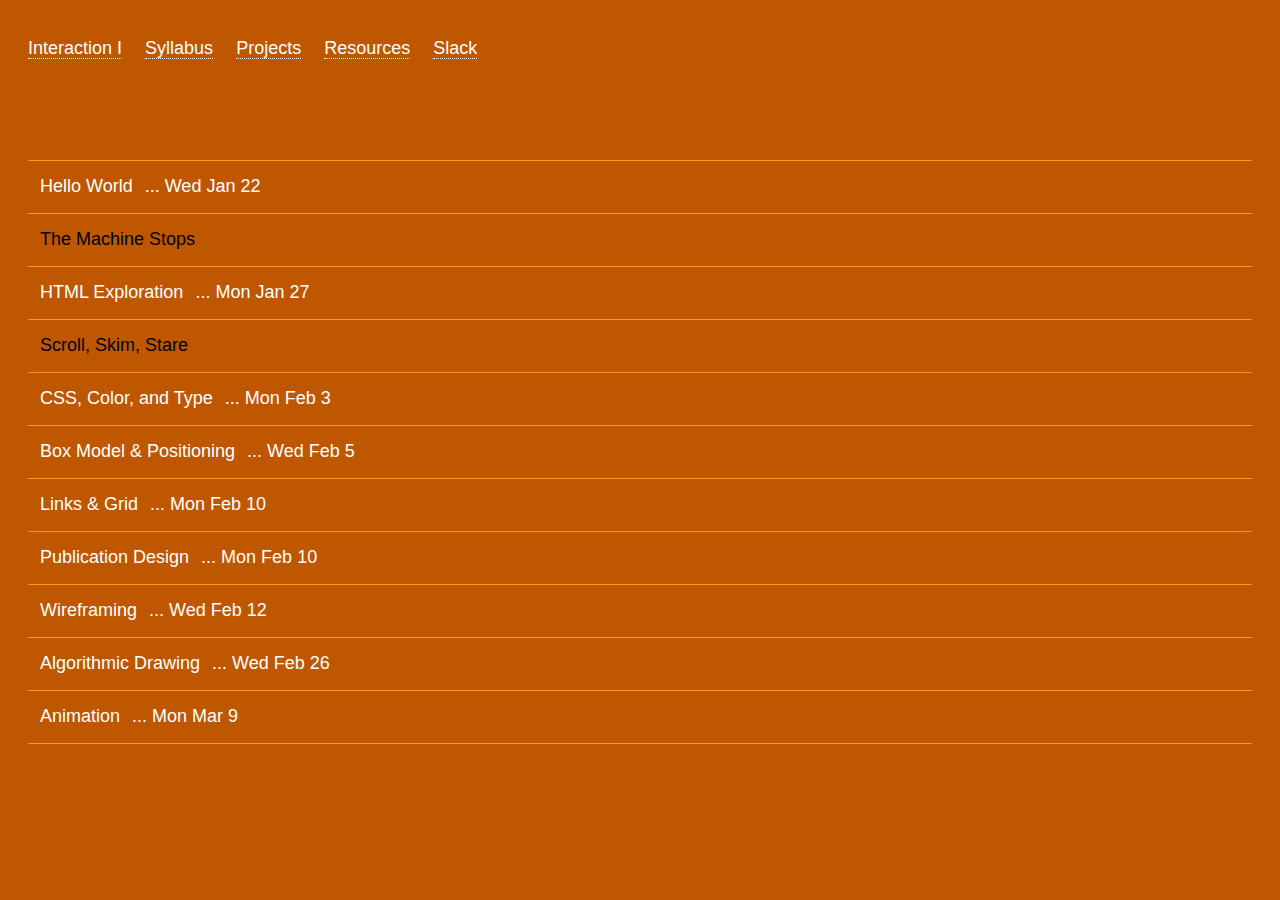
==== commit df4773ed: "add animation assignment" ====
--- a/project.html
+++ b/project.html
@@ -419,9 +419,6 @@
   
   </li>      
 
-
-  <!--ASSIGNMENT 06-->
-
 <li class="calendar-row">
   <div class="title">
   Algorithmic Drawing<span class="days"> ... Wed Feb 26</span>
@@ -491,6 +488,76 @@
     
     </ul>
     </div></li></li>
+
+  <!--ASSIGNMENT 06-->
+
+<li class="calendar-row">
+  <div class="title">
+  Animation <span class="days"> ... Mon Mar 9</span>
+  </div>
+  <div class="body">
+    <p>Animate your previous assignment, or create a new composition to animate. Your animation should respond to the user's mouse position, as well as animate independently in a loop.</p>
+
+    <p>Folder&amp;File<br><span class="project-code">exercises/animation/index.html</span></p>
+    <p>Assigned<br><span class="project-code">Mar 9</span></p>
+    <p>Due<br><span class="project-code">Mar 23</span></p>
+  
+  <ul>
+  <li><a href="https://www.youtube.com/playlist?list=PLRqwX-V7Uu6Zy51Q-x9tMWIv9cueOFTFA" target="_blank">Video tutorials (watch the Animation and Interaction sections)</a></li>
+     </ul><br> 
+  
+    <div class="students">
+    <ul>
+    
+      <li class="student"><a target="_blank" href="http://01.walkerteach.me/exercises/animation/index.html">Isabella</a></li>
+      <li class="student"><a target="_blank" href="http://02.walkerteach.me/exercises/animation/index.html">Alejandra</a></li>
+      <li class="student"><a target="_blank" href="http://04.walkerteach.me/exercises/animation/index.html">Arabelle</a></li>
+      <li class="student"><a target="_blank" href="http://05.walkerteach.me/exercises/animation/index.html">Sara</a></li>
+      <li class="student"><a target="_blank" href="http://06.walkerteach.me/exercises/animation/index.html">Mary</a></li>
+      <li class="student"><a target="_blank" href="http://07.walkerteach.me/exercises/animation/index.html">Caroline B.</a></li>
+      <li class="student"><a target="_blank" href="http://08.walkerteach.me/exercises/animation/index.html">Jason</a></li>
+      <li class="student"><a target="_blank" href="http://09.walkerteach.me/exercises/animation/index.html">Max</a></li>
+      <li class="student"><a target="_blank" href="http://10.walkerteach.me/exercises/animation/index.html">Zuzanna</a></li>
+      <li class="student"><a target="_blank" href="http://12.walkerteach.me/exercises/animation/index.html">Meredith</a></li>
+      <li class="student"><a target="_blank" href="http://13.walkerteach.me/exercises/animation/index.html">Isabel</a></li>
+      <li class="student"><a target="_blank" href="http://14.walkerteach.me/exercises/animation/index.html">Anna</a></li>
+      <li class="student"><a target="_blank" href="http://15.walkerteach.me/exercises/animation/index.html">Grace</a></li>
+      <li class="student"><a target="_blank" href="http://16.walkerteach.me/exercises/animation/index.html">Cassie</a></li>
+      <li class="student"><a target="_blank" href="http://17.walkerteach.me/exercises/animation/index.html">Jennifer</a></li>
+      <li class="student"><a target="_blank" href="http://18.walkerteach.me/exercises/animation/index.html">Laura</a></li>
+      <li class="student"><a target="_blank" href="http://19.walkerteach.me/exercises/animation/index.html">Julia</a></li>
+      <li class="student"><a target="_blank" href="http://20.walkerteach.me/exercises/animation/index.html">Vanessa</a></li>
+      <li class="student"><a target="_blank" href="http://21.walkerteach.me/exercises/animation/index.html">Stevie</a></li>
+      <li class="student"><a target="_blank" href="http://22.walkerteach.me/exercises/animation/index.html">V</a></li>
+      <li class="student"><a target="_blank" href="http://23.walkerteach.me/exercises/animation/index.html">Claire</a></li>
+      <li class="student"><a target="_blank" href="http://24.walkerteach.me/exercises/animation/index.html">Ammar</a></li>
+      <li class="student"><a target="_blank" href="http://25.walkerteach.me/exercises/animation/index.html">Jack</a></li>
+      <li class="student"><a target="_blank" href="http://26.walkerteach.me/exercises/animation/index.html">Steven</a></li>
+      <li class="student"><a target="_blank" href="http://27.walkerteach.me/exercises/animation/index.html">Alyssa</a></li>
+      <li class="student"><a target="_blank" href="http://28.walkerteach.me/exercises/animation/index.html">Olyvia</a></li>
+      <li class="student"><a target="_blank" href="http://29.walkerteach.me/exercises/animation/index.html">Caroline M.</a></li>
+      <li class="student"><a target="_blank" href="http://31.walkerteach.me/exercises/animation/index.html">Katherine</a></li>
+      <li class="student"><a target="_blank" href="http://32.walkerteach.me/exercises/animation/index.html">Ricardo</a></li>
+      <li class="student"><a target="_blank" href="http://33.walkerteach.me/exercises/animation/index.html">Parker</a></li>
+      <li class="student"><a target="_blank" href="http://34.walkerteach.me/exercises/animation/index.html">Ryan</a></li>
+      <li class="student"><a target="_blank" href="http://35.walkerteach.me/exercises/animation/index.html">Ellen</a></li>
+      <li class="student"><a target="_blank" href="http://36.walkerteach.me/exercises/animation/index.html">Valeria</a></li>
+      <li class="student"><a target="_blank" href="http://37.walkerteach.me/exercises/animation/index.html">Emma</a></li>
+      <li class="student"><a target="_blank" href="http://38.walkerteach.me/exercises/animation/index.html">Elianna</a></li>
+      <li class="student"><a target="_blank" href="http://39.walkerteach.me/exercises/animation/index.html">Daniel</a></li>
+      <li class="student"><a target="_blank" href="http://40.walkerteach.me/exercises/animation/index.html">Gia</a></li>
+      <li class="student"><a target="_blank" href="http://41.walkerteach.me/exercises/animation/index.html">Nicole</a></li>
+      <li class="student"><a target="_blank" href="http://42.walkerteach.me/exercises/animation/index.html">Sumin</a></li>
+      <li class="student"><a target="_blank" href="http://43.walkerteach.me/exercises/animation/index.html">Jacob</a></li>
+      <li class="student"><a target="_blank" href="http://44.walkerteach.me/exercises/animation/index.html">Stephanie</a></li>
+      <li class="student"><a target="_blank" href="http://45.walkerteach.me/exercises/animation/index.html">Doris</a></li>
+      <li class="student"><a target="_blank" href="http://46.walkerteach.me/exercises/animation/index.html">Evelyn</a></li>
+      <li class="student"><a target="_blank" href="http://47.walkerteach.me/exercises/animation/index.html">Natalie</a></li>
+      <li class="student"><a target="_blank" href="http://48.walkerteach.me/exercises/animation/index.html">Celeste</a></li>
+      <li class="student"><a target="_blank" href="http://49.walkerteach.me/exercises/animation/index.html">Yixuan</a></li>
+    
+    </ul>
+    </div></li></li>
 </div>
 <script src="https://ajax.googleapis.com/ajax/libs/jquery/2.1.3/jquery.min.js"></script><script src="js/bouncer.js"></script><script src="js/script.js"></script>
 </body>
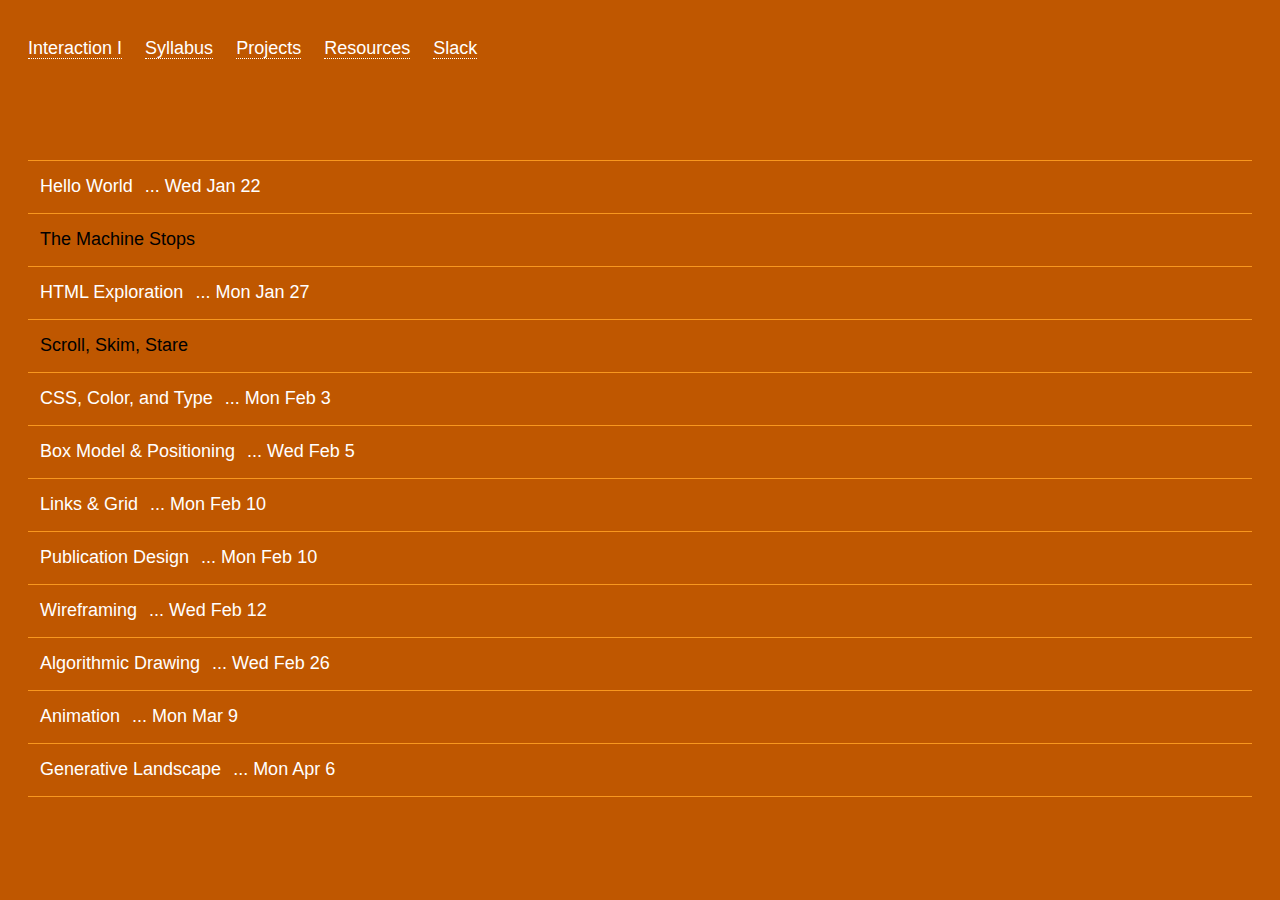
==== commit 3a1b264d: "add generative exercise" ====
--- a/project.html
+++ b/project.html
@@ -558,6 +558,79 @@
     
     </ul>
     </div></li></li>
+<li class="calendar-row">
+  <div class="title">
+  Generative Landscape <span class="days"> ... Mon Apr 6</span>
+  </div>
+  <div class="body">
+    <p>Create a generative work. Each time the sketch is loaded, and when the user clicks the mouse, a new scene should be drawn. Your scene could be a landscape, a character, and abstract pattern, or something else entirely.</p>
+
+    <p>Folder&amp;File<br><span class="project-code">exercises/generative/index.html</span></p>
+    <p>Assigned<br><span class="project-code">Apr 6</span></p>
+    <p>Due<br><span class="project-code">Apr 15</span></p>
+  
+    <h4>Here are a few examples of generative works:</h4>
+  <ul>
+    <li><a href="https://editor.p5js.org/Claren/sketches/5uIZ_lNTi" target="_blank">Kardashian Generator by Claren Moyers</a></li>
+    <li><a href="https://editor.p5js.org/minhcao/present/5Gaw0Ajdr" target="_blank">Tarot Generator by Minh Cao</a></li>
+    <li><a href="https://twitter.com/mothgenerator" target="_blank">Moth Generator by Everest Pipkin</a></li>
+    <li><a href="https://everestpipkin.itch.io/mirrorlake" target="_blank">Mirror Lake by Everest Pipkin</a></li>
+    <li><a href="https://inconvergent.net/app/isopleth/" target="_blank">Isopleth</a></li>
+    <li><a href="http://www.complexification.net/gallery/machines/substrate/" target="_blank">Substrate by Jared Tarbell</a></li>
+   </ul><br> 
+  
+    <div class="students">
+    <ul>
+    
+      <li class="student"><a target="_blank" href="http://01.walkerteach.me/exercises/generative/index.html">Isabella</a></li>
+      <li class="student"><a target="_blank" href="http://02.walkerteach.me/exercises/generative/index.html">Alejandra</a></li>
+      <li class="student"><a target="_blank" href="http://04.walkerteach.me/exercises/generative/index.html">Arabelle</a></li>
+      <li class="student"><a target="_blank" href="http://05.walkerteach.me/exercises/generative/index.html">Sara</a></li>
+      <li class="student"><a target="_blank" href="http://06.walkerteach.me/exercises/generative/index.html">Mary</a></li>
+      <li class="student"><a target="_blank" href="http://07.walkerteach.me/exercises/generative/index.html">Caroline B.</a></li>
+      <li class="student"><a target="_blank" href="http://08.walkerteach.me/exercises/generative/index.html">Jason</a></li>
+      <li class="student"><a target="_blank" href="http://09.walkerteach.me/exercises/generative/index.html">Max</a></li>
+      <li class="student"><a target="_blank" href="http://10.walkerteach.me/exercises/generative/index.html">Zuzanna</a></li>
+      <li class="student"><a target="_blank" href="http://12.walkerteach.me/exercises/generative/index.html">Meredith</a></li>
+      <li class="student"><a target="_blank" href="http://13.walkerteach.me/exercises/generative/index.html">Isabel</a></li>
+      <li class="student"><a target="_blank" href="http://14.walkerteach.me/exercises/generative/index.html">Anna</a></li>
+      <li class="student"><a target="_blank" href="http://15.walkerteach.me/exercises/generative/index.html">Grace</a></li>
+      <li class="student"><a target="_blank" href="http://16.walkerteach.me/exercises/generative/index.html">Cassie</a></li>
+      <li class="student"><a target="_blank" href="http://17.walkerteach.me/exercises/generative/index.html">Jennifer</a></li>
+      <li class="student"><a target="_blank" href="http://18.walkerteach.me/exercises/generative/index.html">Laura</a></li>
+      <li class="student"><a target="_blank" href="http://19.walkerteach.me/exercises/generative/index.html">Julia</a></li>
+      <li class="student"><a target="_blank" href="http://20.walkerteach.me/exercises/generative/index.html">Vanessa</a></li>
+      <li class="student"><a target="_blank" href="http://21.walkerteach.me/exercises/generative/index.html">Stevie</a></li>
+      <li class="student"><a target="_blank" href="http://22.walkerteach.me/exercises/generative/index.html">V</a></li>
+      <li class="student"><a target="_blank" href="http://23.walkerteach.me/exercises/generative/index.html">Claire</a></li>
+      <li class="student"><a target="_blank" href="http://24.walkerteach.me/exercises/generative/index.html">Ammar</a></li>
+      <li class="student"><a target="_blank" href="http://25.walkerteach.me/exercises/generative/index.html">Jack</a></li>
+      <li class="student"><a target="_blank" href="http://26.walkerteach.me/exercises/generative/index.html">Steven</a></li>
+      <li class="student"><a target="_blank" href="http://27.walkerteach.me/exercises/generative/index.html">Alyssa</a></li>
+      <li class="student"><a target="_blank" href="http://28.walkerteach.me/exercises/generative/index.html">Olyvia</a></li>
+      <li class="student"><a target="_blank" href="http://29.walkerteach.me/exercises/generative/index.html">Caroline M.</a></li>
+      <li class="student"><a target="_blank" href="http://31.walkerteach.me/exercises/generative/index.html">Katherine</a></li>
+      <li class="student"><a target="_blank" href="http://32.walkerteach.me/exercises/generative/index.html">Ricardo</a></li>
+      <li class="student"><a target="_blank" href="http://33.walkerteach.me/exercises/generative/index.html">Parker</a></li>
+      <li class="student"><a target="_blank" href="http://34.walkerteach.me/exercises/generative/index.html">Ryan</a></li>
+      <li class="student"><a target="_blank" href="http://35.walkerteach.me/exercises/generative/index.html">Ellen</a></li>
+      <li class="student"><a target="_blank" href="http://36.walkerteach.me/exercises/generative/index.html">Valeria</a></li>
+      <li class="student"><a target="_blank" href="http://37.walkerteach.me/exercises/generative/index.html">Emma</a></li>
+      <li class="student"><a target="_blank" href="http://38.walkerteach.me/exercises/generative/index.html">Elianna</a></li>
+      <li class="student"><a target="_blank" href="http://39.walkerteach.me/exercises/generative/index.html">Daniel</a></li>
+      <li class="student"><a target="_blank" href="http://40.walkerteach.me/exercises/generative/index.html">Gia</a></li>
+      <li class="student"><a target="_blank" href="http://41.walkerteach.me/exercises/generative/index.html">Nicole</a></li>
+      <li class="student"><a target="_blank" href="http://42.walkerteach.me/exercises/generative/index.html">Sumin</a></li>
+      <li class="student"><a target="_blank" href="http://43.walkerteach.me/exercises/generative/index.html">Jacob</a></li>
+      <li class="student"><a target="_blank" href="http://44.walkerteach.me/exercises/generative/index.html">Stephanie</a></li>
+      <li class="student"><a target="_blank" href="http://45.walkerteach.me/exercises/generative/index.html">Doris</a></li>
+      <li class="student"><a target="_blank" href="http://46.walkerteach.me/exercises/generative/index.html">Evelyn</a></li>
+      <li class="student"><a target="_blank" href="http://47.walkerteach.me/exercises/generative/index.html">Natalie</a></li>
+      <li class="student"><a target="_blank" href="http://48.walkerteach.me/exercises/generative/index.html">Celeste</a></li>
+      <li class="student"><a target="_blank" href="http://49.walkerteach.me/exercises/generative/index.html">Yixuan</a></li>
+    
+    </ul>
+    </div></li></li>
 </div>
 <script src="https://ajax.googleapis.com/ajax/libs/jquery/2.1.3/jquery.min.js"></script><script src="js/bouncer.js"></script><script src="js/script.js"></script>
 </body>
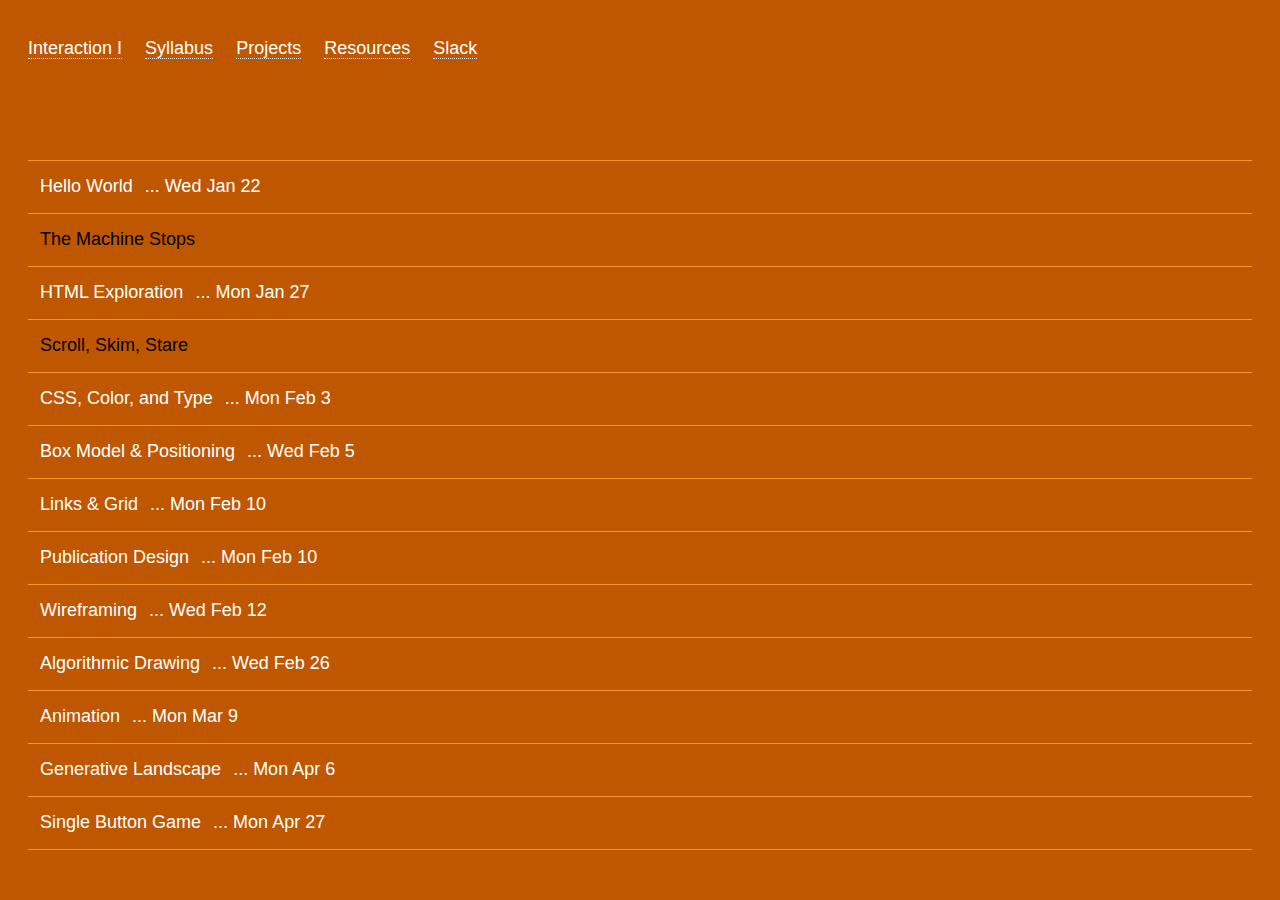
==== commit 29cf64e7: "final project" ====
--- a/project.html
+++ b/project.html
@@ -631,6 +631,79 @@
     
     </ul>
     </div></li></li>
+<li class="calendar-row">
+  <div class="title">
+  Single Button Game <span class="days"> ... Mon Apr 27</span>
+  </div>
+  <div class="body">
+    <p>Create a single-button game. This is a game controlled by pressing and releasing a single mouse or keyboard button. A typical game has an objective, score and a win-state, although you may wish to consider more open-ended ideas of what a game could be.</p>
+
+    <p>Folder&amp;File<br><span class="project-code">exercises/game/index.html</span></p>
+    <p>Assigned<br><span class="project-code">Apr 27</span></p>
+    <p>Due<br><span class="project-code">May 15</span></p>
+  
+    <h4>Here are some example single-button games:</h4>
+  <ul>
+    <li><a href="https://en.wikipedia.org/wiki/Flappy_Bird" target="_blank">Flappy Bird</a></li>
+    <li><a href="http://adamatomic.com/canabalt/" target="_blank">Canabalt</a></li>
+    <li><a href="https://www.newrafael.com/new-iphone-app-finger-battle/" target="_blank">Finger Battle</a></li>
+    <li><a href="https://swordfightgame.tumblr.com/" target="_blank">Sword Fight</a></li>
+    <li><a href="https://kahoabe.net/portfolio/hit-me/" target="_blank">Hit Me</a></li>
+    <li><a href="http://www.complexification.net/gallery/machines/substrate/" target="_blank">Substrate by Jared Tarbell</a></li>
+   </ul><br> 
+  
+    <div class="students">
+    <ul>
+    
+      <li class="student"><a target="_blank" href="http://01.walkerteach.me/exercises/game/index.html">Isabella</a></li>
+      <li class="student"><a target="_blank" href="http://02.walkerteach.me/exercises/game/index.html">Alejandra</a></li>
+      <li class="student"><a target="_blank" href="http://04.walkerteach.me/exercises/game/index.html">Arabelle</a></li>
+      <li class="student"><a target="_blank" href="http://05.walkerteach.me/exercises/game/index.html">Sara</a></li>
+      <li class="student"><a target="_blank" href="http://06.walkerteach.me/exercises/game/index.html">Mary</a></li>
+      <li class="student"><a target="_blank" href="http://07.walkerteach.me/exercises/game/index.html">Caroline B.</a></li>
+      <li class="student"><a target="_blank" href="http://08.walkerteach.me/exercises/game/index.html">Jason</a></li>
+      <li class="student"><a target="_blank" href="http://09.walkerteach.me/exercises/game/index.html">Max</a></li>
+      <li class="student"><a target="_blank" href="http://10.walkerteach.me/exercises/game/index.html">Zuzanna</a></li>
+      <li class="student"><a target="_blank" href="http://12.walkerteach.me/exercises/game/index.html">Meredith</a></li>
+      <li class="student"><a target="_blank" href="http://13.walkerteach.me/exercises/game/index.html">Isabel</a></li>
+      <li class="student"><a target="_blank" href="http://14.walkerteach.me/exercises/game/index.html">Anna</a></li>
+      <li class="student"><a target="_blank" href="http://15.walkerteach.me/exercises/game/index.html">Grace</a></li>
+      <li class="student"><a target="_blank" href="http://16.walkerteach.me/exercises/game/index.html">Cassie</a></li>
+      <li class="student"><a target="_blank" href="http://17.walkerteach.me/exercises/game/index.html">Jennifer</a></li>
+      <li class="student"><a target="_blank" href="http://18.walkerteach.me/exercises/game/index.html">Laura</a></li>
+      <li class="student"><a target="_blank" href="http://19.walkerteach.me/exercises/game/index.html">Julia</a></li>
+      <li class="student"><a target="_blank" href="http://20.walkerteach.me/exercises/game/index.html">Vanessa</a></li>
+      <li class="student"><a target="_blank" href="http://21.walkerteach.me/exercises/game/index.html">Stevie</a></li>
+      <li class="student"><a target="_blank" href="http://22.walkerteach.me/exercises/game/index.html">V</a></li>
+      <li class="student"><a target="_blank" href="http://23.walkerteach.me/exercises/game/index.html">Claire</a></li>
+      <li class="student"><a target="_blank" href="http://24.walkerteach.me/exercises/game/index.html">Ammar</a></li>
+      <li class="student"><a target="_blank" href="http://25.walkerteach.me/exercises/game/index.html">Jack</a></li>
+      <li class="student"><a target="_blank" href="http://26.walkerteach.me/exercises/game/index.html">Steven</a></li>
+      <li class="student"><a target="_blank" href="http://27.walkerteach.me/exercises/game/index.html">Alyssa</a></li>
+      <li class="student"><a target="_blank" href="http://28.walkerteach.me/exercises/game/index.html">Olyvia</a></li>
+      <li class="student"><a target="_blank" href="http://29.walkerteach.me/exercises/game/index.html">Caroline M.</a></li>
+      <li class="student"><a target="_blank" href="http://31.walkerteach.me/exercises/game/index.html">Katherine</a></li>
+      <li class="student"><a target="_blank" href="http://32.walkerteach.me/exercises/game/index.html">Ricardo</a></li>
+      <li class="student"><a target="_blank" href="http://33.walkerteach.me/exercises/game/index.html">Parker</a></li>
+      <li class="student"><a target="_blank" href="http://34.walkerteach.me/exercises/game/index.html">Ryan</a></li>
+      <li class="student"><a target="_blank" href="http://35.walkerteach.me/exercises/game/index.html">Ellen</a></li>
+      <li class="student"><a target="_blank" href="http://36.walkerteach.me/exercises/game/index.html">Valeria</a></li>
+      <li class="student"><a target="_blank" href="http://37.walkerteach.me/exercises/game/index.html">Emma</a></li>
+      <li class="student"><a target="_blank" href="http://38.walkerteach.me/exercises/game/index.html">Elianna</a></li>
+      <li class="student"><a target="_blank" href="http://39.walkerteach.me/exercises/game/index.html">Daniel</a></li>
+      <li class="student"><a target="_blank" href="http://40.walkerteach.me/exercises/game/index.html">Gia</a></li>
+      <li class="student"><a target="_blank" href="http://41.walkerteach.me/exercises/game/index.html">Nicole</a></li>
+      <li class="student"><a target="_blank" href="http://42.walkerteach.me/exercises/game/index.html">Sumin</a></li>
+      <li class="student"><a target="_blank" href="http://43.walkerteach.me/exercises/game/index.html">Jacob</a></li>
+      <li class="student"><a target="_blank" href="http://44.walkerteach.me/exercises/game/index.html">Stephanie</a></li>
+      <li class="student"><a target="_blank" href="http://45.walkerteach.me/exercises/game/index.html">Doris</a></li>
+      <li class="student"><a target="_blank" href="http://46.walkerteach.me/exercises/game/index.html">Evelyn</a></li>
+      <li class="student"><a target="_blank" href="http://47.walkerteach.me/exercises/game/index.html">Natalie</a></li>
+      <li class="student"><a target="_blank" href="http://48.walkerteach.me/exercises/game/index.html">Celeste</a></li>
+      <li class="student"><a target="_blank" href="http://49.walkerteach.me/exercises/game/index.html">Yixuan</a></li>
+    
+    </ul>
+    </div></li></li>
 </div>
 <script src="https://ajax.googleapis.com/ajax/libs/jquery/2.1.3/jquery.min.js"></script><script src="js/bouncer.js"></script><script src="js/script.js"></script>
 </body>
